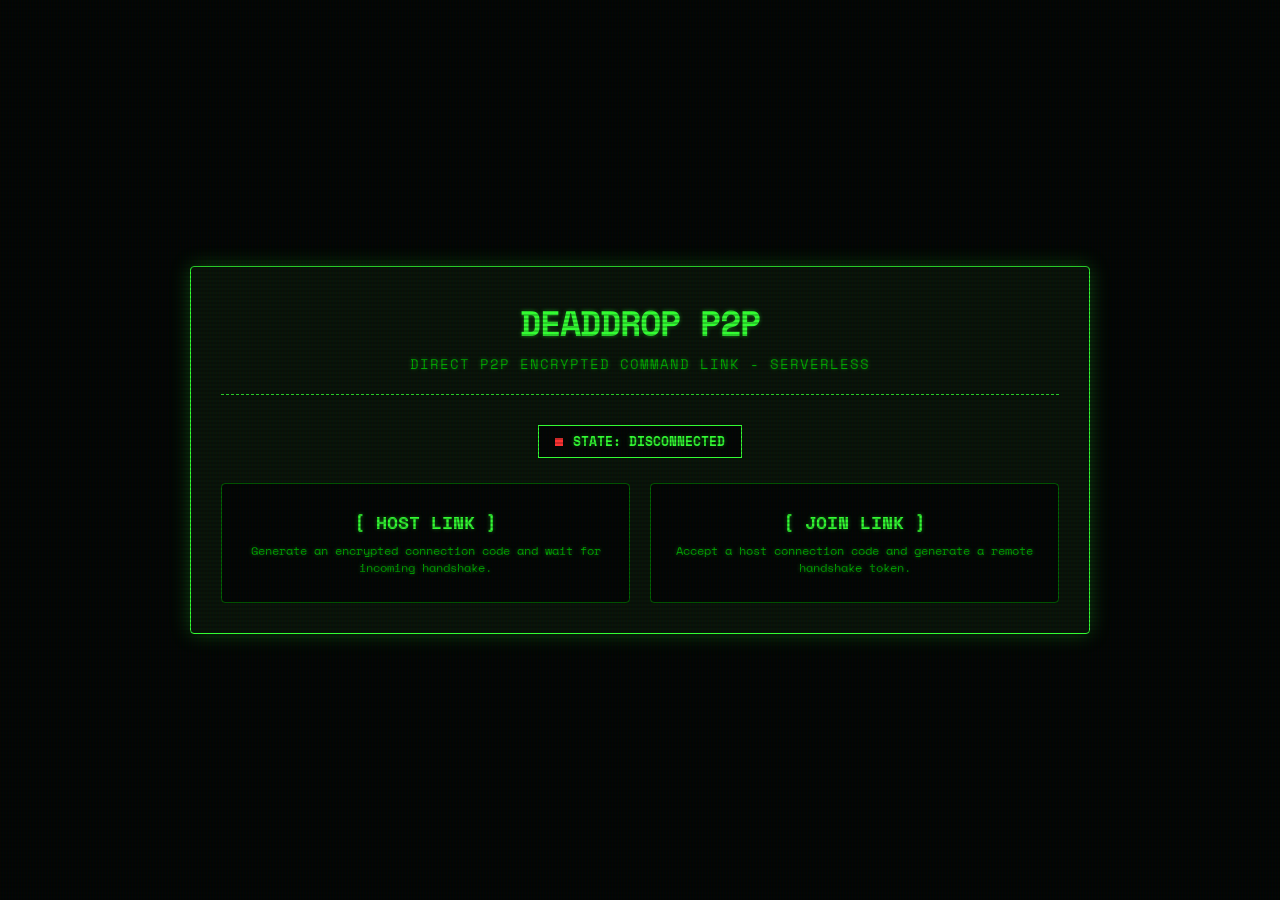
==== index.html @ cd11d494 "Design: retro terminal theme & Feature: P2P Audio Call (VoIP)" ====
<!DOCTYPE html>
<html lang="en">
<head>
    <meta charset="UTF-8">
    <meta name="viewport" content="width=device-width, initial-scale=1.0">
    <title>DeadDrop - Serverless P2P Command Console</title>
    
    <!-- Google Fonts -->
    <link rel="preconnect" href="https://fonts.googleapis.com">
    <link rel="preconnect" href="https://fonts.gstatic.com" crossorigin>
    
    <link rel="stylesheet" href="style.css">
</head>
<body>

    <div class="wrapper">
        <div class="terminal-card">
            
            <header>
                <h1>DeadDrop P2P</h1>
                <p>Direct P2P Encrypted Command Link - Serverless</p>
            </header>

            <div class="status-wrapper">
                <div class="status-badge">
                    <div id="statusDot" class="status-dot"></div>
                    <span id="statusText">State: Disconnected</span>
                </div>
            </div>

            <!-- Toast notification -->
            <div id="toast" class="toast">Copied to Clipboard</div>

            <!-- SCREEN 1: Role Selection -->
            <div id="screenRole" class="screen active">
                <div class="choice-grid">
                    <div class="choice-btn" onclick="initHost()">
                        <div class="choice-title">[ Host Link ]</div>
                        <div class="choice-desc">Generate an encrypted connection code and wait for incoming handshake.</div>
                    </div>
                    <div class="choice-btn" onclick="initJoin()">
                        <div class="choice-title">[ Join Link ]</div>
                        <div class="choice-desc">Accept a host connection code and generate a remote handshake token.</div>
                    </div>
                </div>
            </div>

            <!-- SCREEN 2: Host Connection Setup -->
            <div id="screenHost" class="screen">
                <div class="step-container">
                    <div class="section-title">1. Your Connection Code</div>
                    <div class="textarea-wrapper">
                        <textarea id="hostOfferText" readonly onclick="this.select()"></textarea>
                        <button class="copy-overlay-btn" onclick="copyToken('hostOfferText')">Copy</button>
                    </div>
                    <p class="choice-desc">Send this token to your peer. Listening for incoming signal...</p>
                </div>

                <div class="step-container">
                    <div class="section-title">2. Paste Peer Response</div>
                    <div class="textarea-wrapper">
                        <textarea id="hostAnswerText" placeholder="Paste response token here..."></textarea>
                    </div>
                    <button class="btn" id="connectBtn" onclick="hostConnect()" disabled>[ Establish Link ]</button>
                </div>

                <button class="btn btn-secondary btn-sm back-btn" onclick="resetState()">[ Abort ]</button>
            </div>

            <!-- SCREEN 3: Join Connection Setup -->
            <div id="screenJoin" class="screen">
                <div class="step-container">
                    <div class="section-title">1. Paste Host Code</div>
                    <textarea id="joinOfferText" placeholder="Paste host connection token here..." oninput="handleOfferInput()"></textarea>
                </div>

                <div class="step-container hidden" id="joinResponseStep">
                    <div class="section-title">2. Your Response Code</div>
                    <div class="textarea-wrapper">
                        <textarea id="joinAnswerText" readonly onclick="this.select()"></textarea>
                        <button class="copy-overlay-btn" onclick="copyToken('joinAnswerText')">Copy</button>
                    </div>
                    <p class="choice-desc">Send this response code back to the Host to complete the handshake.</p>
                </div>

                <button class="btn btn-secondary btn-sm back-btn" onclick="resetState()">[ Abort ]</button>
            </div>

            <!-- SCREEN 4: Active P2P Session Workspace -->
            <div id="screenWorkspace" class="screen">
                <div class="workspace-grid">
                    
                    <!-- P2P Chat Pane -->
                    <div class="pane">
                        <div class="chat-header">
                            <span>Direct Chat</span>
                            <span id="chatPeerName" style="color: var(--term-green); font-size: 0.75rem;">[ Secure Link ]</span>
                        </div>
                        <div class="chat-messages" id="chatMessages">
                            <div class="msg msg-system">Link established. Network traffic is end-to-end encrypted.</div>
                        </div>
                        <div class="chat-input-row">
                            <input type="text" id="chatInput" placeholder="Enter message..." onkeypress="handleChatKeyPress(event)">
                            <button class="btn btn-sm" onclick="sendChatMessage()">[ Send ]</button>
                        </div>
                    </div>

                    <!-- P2P File Drop Pane -->
                    <div class="pane">
                        <div class="chat-header">
                            <span>File Stream Drop</span>
                        </div>
                        <div class="dropzone-container">
                            <div class="dropzone" id="dropzone" onclick="triggerFileSelect()">
                                <div class="dropzone-text">[ Place File Here ]</div>
                                <div class="dropzone-subtext">Direct binary stream. Files are transferred directly to peer disk.</div>
                                <input type="file" id="fileInput" class="hidden" onchange="handleFileSelected(event)">
                            </div>
                            
                            <!-- Incoming File Prompt Modal -->
                            <div class="progress-card hidden" id="incomingFileModal" style="border-color: var(--term-green); margin-bottom: 10px;">
                                <div class="progress-info">
                                    <span style="font-weight: 700; color: var(--term-green);">Incoming Stream:</span>
                                </div>
                                <div class="progress-info" style="margin-top: 6px;">
                                    <span id="incomingFileName" style="font-weight: 500;">filename.txt</span>
                                    <span id="incomingFileSize">0 KB</span>
                                </div>
                                <div style="margin-top: 14px; display: flex; gap: 8px;">
                                    <button class="btn btn-sm" id="acceptStreamBtn">[ Stream to Disk ]</button>
                                    <button class="btn btn-sm btn-secondary" id="acceptMemoryBtn">[ Save to RAM ]</button>
                                </div>
                            </div>

                            <!-- Progress card for active transfers -->
                            <div class="progress-card hidden" id="progressCard">
                                <div class="progress-info">
                                    <span id="progressFileName">file.zip</span>
                                    <span id="progressPercent">0%</span>
                                </div>
                                <div class="progress-bar-bg">
                                    <div class="progress-bar-fill" id="progressBarFill"></div>
                                </div>
                                <div class="progress-info" style="margin-top: 6px; font-size: 0.7rem;">
                                    <span id="progressState">Streaming...</span>
                                </div>
                            </div>

                            <!-- Audio Call controls -->
                            <div class="audio-ctrl-row">
                                <button class="btn btn-sm" id="audioCallBtn" onclick="toggleAudioCall()">[ Start Voice Call ]</button>
                            </div>
                        </div>
                    </div>

                </div>
            </div>

        </div>
    </div>

    <!-- Hidden audio element for receiving peer voice stream -->
    <audio id="remoteAudio" autoplay></audio>

    <!-- Application scripts -->
    <script src="webrtc.js" defer></script>
    <script src="app.js" defer></script>
</body>
</html>
---- style.css ----
@import url('https://fonts.googleapis.com/css2?family=Space+Mono:wght@400;700&display=swap');

:root {
    --bg-color: #030604;
    --term-green: #33ff33;
    --term-green-dim: #006600;
    --term-green-glow: rgba(51, 255, 51, 0.25);
    --term-green-dark: #091409;
    --text-primary: #33ff33;
    --text-secondary: #00aa00;
    --danger-red: #ff3333;
    --danger-glow: rgba(255, 51, 51, 0.2);
    --input-bg: #091209;
    --transition-smooth: all 0.2s ease-in-out;
}

* {
    box-sizing: border-box;
    margin: 0;
    padding: 0;
}

body {
    font-family: 'Space Mono', monospace;
    background-color: var(--bg-color);
    color: var(--text-primary);
    min-height: 100vh;
    display: flex;
    justify-content: center;
    align-items: center;
    overflow-x: hidden;
    position: relative;
    text-shadow: 0 0 4px rgba(51, 255, 51, 0.4);
}

/* Subtle CRT Scanline Overlay */
body::after {
    content: " ";
    display: block;
    position: fixed;
    top: 0; left: 0; bottom: 0; right: 0;
    background: linear-gradient(rgba(18, 16, 16, 0) 50%, rgba(0, 0, 0, 0.2) 50%), 
                linear-gradient(90deg, rgba(255, 0, 0, 0.03), rgba(0, 255, 0, 0.01), rgba(0, 0, 255, 0.03));
    z-index: 99999;
    background-size: 100% 4px, 3px 100%;
    pointer-events: none;
}

/* Main Container */
.wrapper {
    width: 90%;
    max-width: 900px;
    z-index: 10;
    padding: 20px 0;
}

.terminal-card {
    background: var(--term-green-dark);
    border: 1px solid var(--term-green);
    border-radius: 4px;
    padding: 30px;
    box-shadow: 0 0 20px var(--term-green-glow);
    position: relative;
}

/* Header */
header {
    text-align: center;
    margin-bottom: 30px;
    border-bottom: 1px dashed var(--term-green);
    padding-bottom: 20px;
}

h1 {
    font-size: 2.2rem;
    font-weight: 700;
    letter-spacing: -1px;
    text-transform: uppercase;
    margin-bottom: 5px;
}

header p {
    color: var(--text-secondary);
    font-size: 0.85rem;
    text-transform: uppercase;
    letter-spacing: 1px;
}

/* Connection Status Badge */
.status-wrapper {
    display: flex;
    justify-content: center;
    margin-bottom: 25px;
}

.status-badge {
    display: inline-flex;
    align-items: center;
    gap: 10px;
    border: 1px solid var(--term-green);
    padding: 6px 16px;
    background: var(--bg-color);
    font-size: 0.8rem;
    font-weight: 700;
    text-transform: uppercase;
}

.status-dot {
    width: 8px;
    height: 8px;
    background: var(--danger-red);
}

.status-dot.pulsing {
    background: #ffb000;
    animation: blink 1s step-end infinite;
}

.status-dot.connected {
    background: var(--term-green);
    box-shadow: 0 0 8px var(--term-green);
}

@keyframes blink {
    50% { opacity: 0; }
}

/* Screen States */
.screen {
    display: none;
}

.screen.active {
    display: block;
}

/* Choice Panel */
.choice-grid {
    display: grid;
    grid-template-columns: 1fr 1fr;
    gap: 20px;
}

@media (max-width: 600px) {
    .choice-grid {
        grid-template-columns: 1fr;
    }
}

.choice-btn {
    background: var(--bg-color);
    border: 1px solid var(--term-green-dim);
    border-radius: 4px;
    padding: 25px 20px;
    text-align: center;
    cursor: pointer;
    transition: var(--transition-smooth);
}

.choice-btn:hover {
    background: var(--term-green-dark);
    border-color: var(--term-green);
    box-shadow: 0 0 12px var(--term-green-glow);
}

.choice-title {
    font-size: 1.1rem;
    font-weight: 700;
    text-transform: uppercase;
    margin-bottom: 8px;
}

.choice-desc {
    font-size: 0.75rem;
    color: var(--text-secondary);
    line-height: 1.4;
}

/* Setup Steps */
.step-container {
    margin-bottom: 20px;
    background: var(--bg-color);
    border: 1px solid var(--term-green-dim);
    padding: 15px;
}

.section-title {
    font-size: 0.95rem;
    font-weight: 700;
    margin-bottom: 10px;
    text-transform: uppercase;
}

.textarea-wrapper {
    position: relative;
    margin-bottom: 10px;
}

textarea {
    width: 100%;
    height: 80px;
    background: var(--input-bg);
    border: 1px solid var(--term-green-dim);
    padding: 10px;
    color: var(--term-green);
    font-family: 'Space Mono', monospace;
    font-size: 0.75rem;
    resize: none;
    transition: var(--transition-smooth);
}

textarea:focus {
    outline: none;
    border-color: var(--term-green);
}

/* Buttons */
.btn {
    background: var(--bg-color);
    border: 1px solid var(--term-green);
    color: var(--term-green);
    padding: 10px 20px;
    font-weight: 700;
    font-family: 'Space Mono', monospace;
    cursor: pointer;
    text-transform: uppercase;
    font-size: 0.85rem;
    transition: var(--transition-smooth);
    box-shadow: 0 0 4px var(--term-green-glow);
}

.btn:hover {
    background: var(--term-green);
    color: var(--bg-color);
    text-shadow: none;
    box-shadow: 0 0 10px var(--term-green);
}

.btn:disabled {
    border-color: var(--term-green-dim);
    color: var(--term-green-dim);
    cursor: not-allowed;
    background: var(--bg-color);
    box-shadow: none;
}

.btn-secondary {
    border-color: var(--text-secondary);
    color: var(--text-secondary);
}

.btn-secondary:hover {
    background: var(--text-secondary);
    color: var(--bg-color);
}

.btn-sm {
    padding: 6px 12px;
    font-size: 0.75rem;
}

.copy-overlay-btn {
    position: absolute;
    top: 6px;
    right: 6px;
    background: var(--bg-color);
    border: 1px solid var(--term-green-dim);
    color: var(--term-green);
    padding: 3px 8px;
    font-size: 0.7rem;
    cursor: pointer;
    font-family: 'Space Mono', monospace;
    text-transform: uppercase;
}

.copy-overlay-btn:hover {
    background: var(--term-green);
    color: var(--bg-color);
}

.back-btn {
    margin-top: 10px;
}

/* Workspace Grid */
.workspace-grid {
    display: grid;
    grid-template-columns: 1fr 1fr;
    gap: 20px;
    height: 500px;
}

@media (max-width: 768px) {
    .workspace-grid {
        grid-template-columns: 1fr;
        height: auto;
    }
}

.pane {
    display: flex;
    flex-direction: column;
    background: var(--bg-color);
    border: 1px solid var(--term-green-dim);
    padding: 15px;
    overflow: hidden;
    height: 100%;
}

/* Chat */
.chat-header {
    font-weight: 700;
    border-bottom: 1px dashed var(--term-green-dim);
    padding-bottom: 8px;
    margin-bottom: 10px;
    display: flex;
    justify-content: space-between;
    text-transform: uppercase;
    font-size: 0.85rem;
}

.chat-messages {
    flex-grow: 1;
    overflow-y: auto;
    display: flex;
    flex-direction: column;
    gap: 10px;
    padding-right: 5px;
    margin-bottom: 10px;
}

.chat-messages::-webkit-scrollbar {
    width: 4px;
}

.chat-messages::-webkit-scrollbar-thumb {
    background: var(--term-green-dim);
}

.msg {
    max-width: 90%;
    padding: 6px 10px;
    font-size: 0.8rem;
    line-height: 1.4;
    word-break: break-word;
    border: 1px solid transparent;
}

.msg-sent {
    align-self: flex-end;
    border-color: var(--term-green);
    background: rgba(51, 255, 51, 0.05);
}

.msg-received {
    align-self: flex-start;
    border-color: var(--text-secondary);
    color: #a3ffa3;
}

.msg-system {
    color: var(--text-secondary);
    font-size: 0.7rem;
    text-align: center;
    align-self: center;
    border: none;
}

.chat-input-row {
    display: flex;
    gap: 8px;
}

.chat-input-row input {
    flex-grow: 1;
    background: var(--input-bg);
    border: 1px solid var(--term-green-dim);
    padding: 8px 12px;
    color: var(--term-green);
    font-family: 'Space Mono', monospace;
    font-size: 0.8rem;
}

.chat-input-row input:focus {
    outline: none;
    border-color: var(--term-green);
}

/* File Drop Zone */
.dropzone-container {
    display: flex;
    flex-direction: column;
    gap: 15px;
    height: 100%;
}

.dropzone {
    flex-grow: 1;
    border: 1px dashed var(--term-green-dim);
    display: flex;
    flex-direction: column;
    justify-content: center;
    align-items: center;
    gap: 10px;
    padding: 20px;
    cursor: pointer;
    text-align: center;
    background: var(--bg-color);
}

.dropzone:hover, .dropzone.dragover {
    border-color: var(--term-green);
    background: var(--term-green-dark);
    box-shadow: 0 0 10px var(--term-green-glow);
}

.dropzone-text {
    font-size: 0.8rem;
    text-transform: uppercase;
    font-weight: 700;
}

.dropzone-subtext {
    font-size: 0.65rem;
    color: var(--text-secondary);
}

/* Progress */
.progress-card {
    background: var(--bg-color);
    border: 1px solid var(--term-green);
    padding: 12px;
}

.progress-info {
    display: flex;
    justify-content: space-between;
    font-size: 0.75rem;
    color: var(--text-secondary);
    margin-bottom: 6px;
    text-transform: uppercase;
}

.progress-bar-bg {
    background: #002200;
    height: 6px;
    overflow: hidden;
    border: 1px solid var(--term-green-dim);
}

.progress-bar-fill {
    background: var(--term-green);
    height: 100%;
    width: 0%;
}

/* Audio Call Controls */
.audio-ctrl-row {
    display: flex;
    gap: 10px;
    margin-top: 10px;
    border-top: 1px dashed var(--term-green-dim);
    padding-top: 10px;
    justify-content: center;
}

/* Toast */
.toast {
    position: absolute;
    bottom: 20px;
    left: 50%;
    transform: translateX(-50%) translateY(100px);
    background: var(--term-green);
    color: var(--bg-color);
    border: 1px solid var(--term-green);
    padding: 8px 16px;
    font-size: 0.75rem;
    font-weight: 700;
    text-transform: uppercase;
    z-index: 100;
    opacity: 0;
    transition: var(--transition-smooth);
}

.toast.show {
    transform: translateX(-50%) translateY(0);
    opacity: 1;
}

.hidden {
    display: none !important;
}
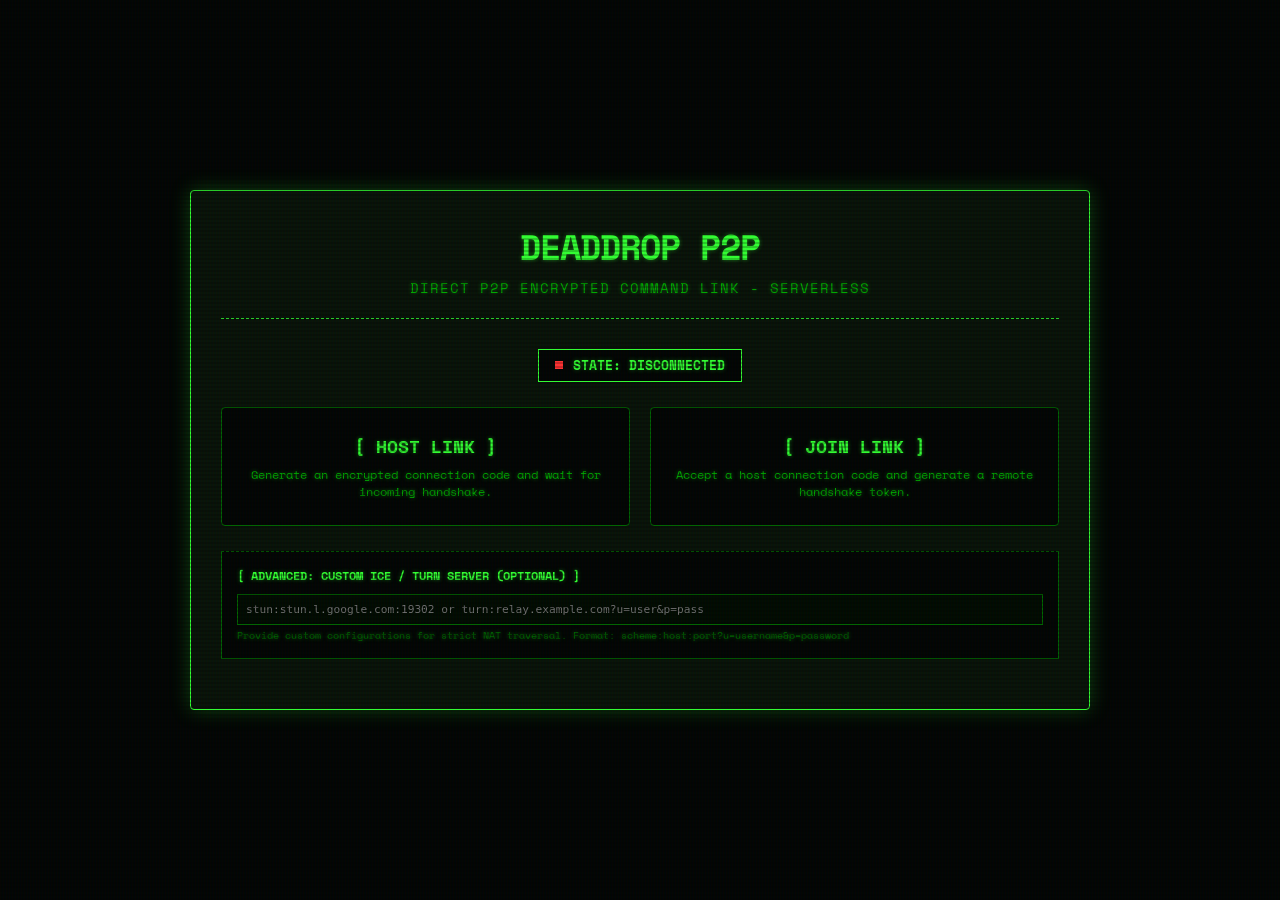
==== commit 6e8512e3: "Phase 6: Implement network diagnostics (/net command) and custom ICE/TURN server input support" ====
--- a/index.html
+++ b/index.html
@@ -34,14 +34,21 @@
             <!-- SCREEN 1: Role Selection -->
             <div id="screenRole" class="screen active">
                 <div class="choice-grid">
-                    <div class="choice-btn" onclick="initHost()">
+                    <div class="choice-btn" id="btnHostChoice">
                         <div class="choice-title">[ Host Link ]</div>
                         <div class="choice-desc">Generate an encrypted connection code and wait for incoming handshake.</div>
                     </div>
-                    <div class="choice-btn" onclick="initJoin()">
+                    <div class="choice-btn" id="btnJoinChoice">
                         <div class="choice-title">[ Join Link ]</div>
                         <div class="choice-desc">Accept a host connection code and generate a remote handshake token.</div>
                     </div>
+                </div>
+
+                <!-- Custom ICE Server Input Box -->
+                <div class="step-container" style="margin-top: 25px; border-top: 1px dashed var(--term-green-dim); padding-top: 15px;">
+                    <div class="section-title" style="font-size: 0.75rem; color: var(--term-green);">[ Advanced: Custom ICE / TURN Server (Optional) ]</div>
+                    <input type="text" id="customIceInput" placeholder="stun:stun.l.google.com:19302 or turn:relay.example.com?u=user&p=pass" style="width: 100%; font-size: 0.7rem; background: rgba(0, 20, 0, 0.4); border: 1px solid var(--term-green-dim); color: var(--term-green); padding: 8px; font-family: monospace; box-sizing: border-box;">
+                    <p class="choice-desc" style="margin-top: 4px; font-size: 0.62rem; color: var(--term-green-dim);">Provide custom configurations for strict NAT traversal. Format: scheme:host:port?u=username&p=password</p>
                 </div>
             </div>
 
@@ -50,8 +57,8 @@
                 <div class="step-container">
                     <div class="section-title">1. Your Connection Code</div>
                     <div class="textarea-wrapper">
-                        <textarea id="hostOfferText" readonly onclick="this.select()"></textarea>
-                        <button class="copy-overlay-btn" onclick="copyToken('hostOfferText')">Copy</button>
+                        <textarea id="hostOfferText" readonly></textarea>
+                        <button class="copy-overlay-btn" id="btnHostCopyOffer">Copy</button>
                     </div>
                     <p class="choice-desc">Send this token to your peer. Listening for incoming signal...</p>
                 </div>
@@ -61,29 +68,29 @@
                     <div class="textarea-wrapper">
                         <textarea id="hostAnswerText" placeholder="Paste response token here..."></textarea>
                     </div>
-                    <button class="btn" id="connectBtn" onclick="hostConnect()" disabled>[ Establish Link ]</button>
+                    <button class="btn" id="connectBtn" disabled>[ Establish Link ]</button>
                 </div>
 
-                <button class="btn btn-secondary btn-sm back-btn" onclick="resetState()">[ Abort ]</button>
+                <button class="btn btn-secondary btn-sm back-btn" id="btnHostAbort">[ Abort ]</button>
             </div>
 
             <!-- SCREEN 3: Join Connection Setup -->
             <div id="screenJoin" class="screen">
                 <div class="step-container">
                     <div class="section-title">1. Paste Host Code</div>
-                    <textarea id="joinOfferText" placeholder="Paste host connection token here..." oninput="handleOfferInput()"></textarea>
+                    <textarea id="joinOfferText" placeholder="Paste host connection token here..."></textarea>
                 </div>
 
                 <div class="step-container hidden" id="joinResponseStep">
                     <div class="section-title">2. Your Response Code</div>
                     <div class="textarea-wrapper">
-                        <textarea id="joinAnswerText" readonly onclick="this.select()"></textarea>
-                        <button class="copy-overlay-btn" onclick="copyToken('joinAnswerText')">Copy</button>
+                        <textarea id="joinAnswerText" readonly></textarea>
+                        <button class="copy-overlay-btn" id="btnJoinCopyAnswer">Copy</button>
                     </div>
                     <p class="choice-desc">Send this response code back to the Host to complete the handshake.</p>
                 </div>
 
-                <button class="btn btn-secondary btn-sm back-btn" onclick="resetState()">[ Abort ]</button>
+                <button class="btn btn-secondary btn-sm back-btn" id="btnJoinAbort">[ Abort ]</button>
             </div>
 
             <!-- SCREEN 4: Active P2P Session Workspace -->
@@ -100,8 +107,9 @@
                             <div class="msg msg-system">Link established. Network traffic is end-to-end encrypted.</div>
                         </div>
                         <div class="chat-input-row">
-                            <input type="text" id="chatInput" placeholder="Enter message..." onkeypress="handleChatKeyPress(event)">
-                            <button class="btn btn-sm" onclick="sendChatMessage()">[ Send ]</button>
+                            <button class="btn btn-sm btn-secondary" id="burnToggle">[ Burn: OFF ]</button>
+                            <input type="text" id="chatInput" placeholder="Enter message...">
+                            <button class="btn btn-sm" id="btnSendChat">[ Send ]</button>
                         </div>
                     </div>
 
@@ -111,10 +119,10 @@
                             <span>File Stream Drop</span>
                         </div>
                         <div class="dropzone-container">
-                            <div class="dropzone" id="dropzone" onclick="triggerFileSelect()">
+                            <div class="dropzone" id="dropzone">
                                 <div class="dropzone-text">[ Place File Here ]</div>
                                 <div class="dropzone-subtext">Direct binary stream. Files are transferred directly to peer disk.</div>
-                                <input type="file" id="fileInput" class="hidden" onchange="handleFileSelected(event)">
+                                <input type="file" id="fileInput" class="hidden">
                             </div>
                             
                             <!-- Incoming File Prompt Modal -->
@@ -146,9 +154,16 @@
                                 </div>
                             </div>
 
+                            <!-- File Log Container -->
+                            <div id="fileLogContainer" class="hidden" style="margin-top: 15px; border-top: 1px dashed var(--term-green-dim); padding-top: 10px;">
+                                <div class="section-title" style="font-size: 0.75rem; color: var(--term-green);">[ File Log ]</div>
+                                <div id="fileLogList" style="font-size: 0.7rem; max-height: 80px; overflow-y: auto; display: flex; flex-direction: column; gap: 4px;">
+                                </div>
+                            </div>
+
                             <!-- Audio Call controls -->
                             <div class="audio-ctrl-row">
-                                <button class="btn btn-sm" id="audioCallBtn" onclick="toggleAudioCall()">[ Start Voice Call ]</button>
+                                <button class="btn btn-sm" id="audioCallBtn">[ Start Voice Call ]</button>
                             </div>
                         </div>
                     </div>
@@ -163,7 +178,7 @@
     <audio id="remoteAudio" autoplay></audio>
 
     <!-- Application scripts -->
-    <script src="webrtc.js" defer></script>
-    <script src="app.js" defer></script>
+    <script src="webrtc.js?v=3" defer></script>
+    <script src="app.js?v=3" defer></script>
 </body>
 </html>
--- a/style.css
+++ b/style.css
@@ -487,6 +487,27 @@
     opacity: 1;
 }
 
+.burn-timer {
+    color: var(--danger-red);
+    font-weight: 700;
+    font-size: 0.75rem;
+    text-shadow: 0 0 4px var(--danger-glow);
+    margin-left: 8px;
+    letter-spacing: 0.5px;
+}
+
+.btn-burn-active {
+    border-color: var(--danger-red) !important;
+    color: var(--danger-red) !important;
+    box-shadow: 0 0 10px var(--danger-glow) !important;
+}
+
+.btn-burn-active:hover {
+    background: var(--danger-red) !important;
+    color: var(--bg-color) !important;
+    text-shadow: none !important;
+}
+
 .hidden {
     display: none !important;
 }
